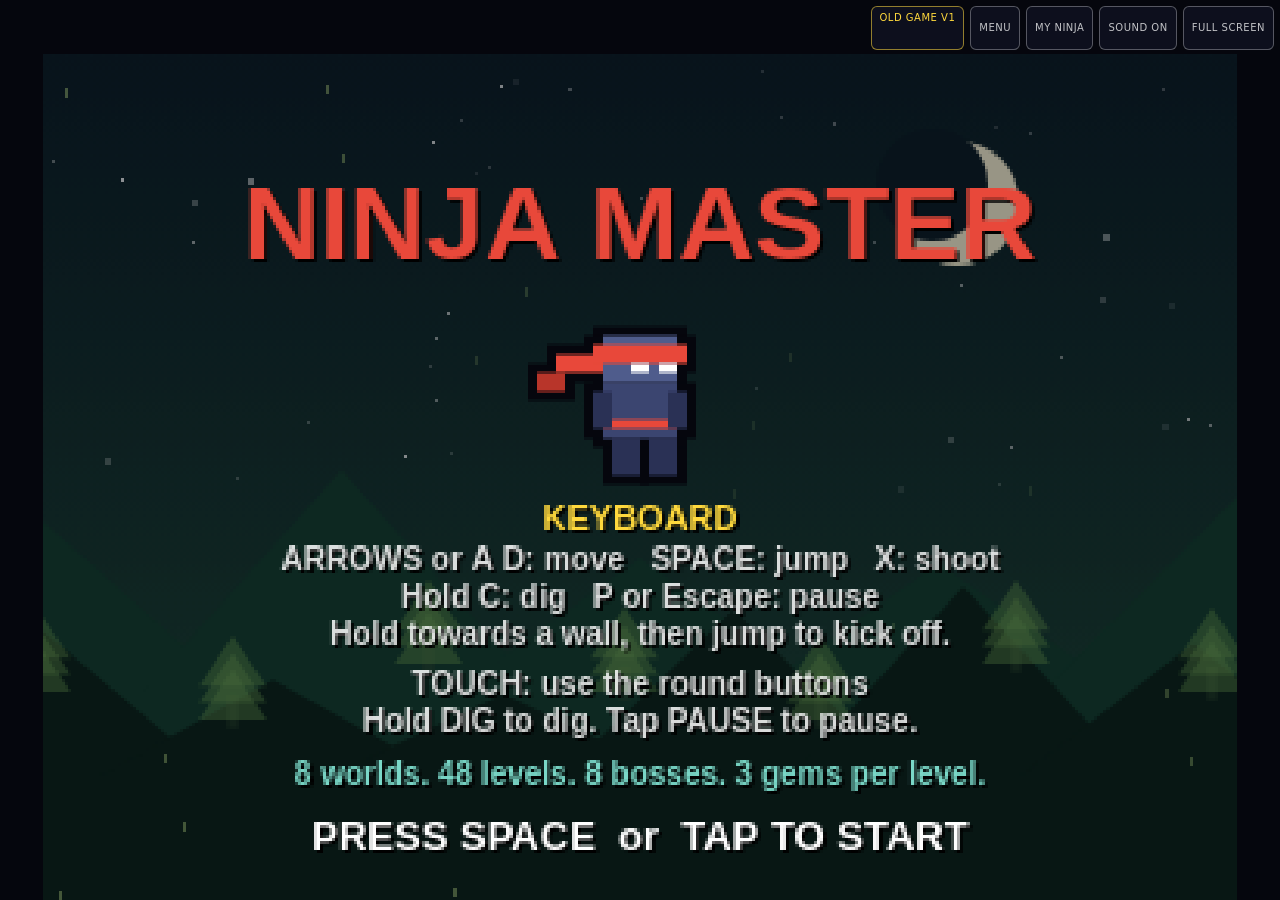
==== index.html @ 758bebf1 "Add free ninja colours and headwear customizer Keep look storage separate from campaign progress and" ====
<!DOCTYPE html>
<html lang="en">
<head>
<meta charset="utf-8">
<meta name="viewport" content="width=device-width, initial-scale=1, maximum-scale=1, user-scalable=no, viewport-fit=cover">
<meta name="theme-color" content="#0b0d1a">
<meta name="description" content="Ninja Master - a platform game you can play with a keyboard or your fingers.">
<meta name="mobile-web-app-capable" content="yes">
<meta name="apple-mobile-web-app-capable" content="yes">
<meta name="apple-mobile-web-app-status-bar-style" content="black-translucent">
<title>Ninja Master</title>
<link rel="stylesheet" href="style.css">
<link rel="icon" href="data:image/svg+xml,<svg xmlns='http://www.w3.org/2000/svg' viewBox='0 0 16 16'><rect width='16' height='16' fill='%230b0d1a'/><rect x='4' y='3' width='8' height='4' fill='%23d63a3a'/><rect x='4' y='7' width='8' height='6' fill='%23222436'/><rect x='5' y='8' width='2' height='2' fill='%23ffffff'/><rect x='9' y='8' width='2' height='2' fill='%23ffffff'/></svg>">
</head>
<body>
<!--
THESIS: Explore one linked pixel-art world, then cut a route through its levels.
OWN-WORLD: Keep the ninja sprites, world palettes, dark sea and gold trail marks.
STORY: Pick a region, follow its six stops, find gems and face its boss.
FIRST VIEWPORT: The map fills the game canvas. Selected region details and
the entry action sit below it; the touch pad appears only during play.
FORM: Extend the existing game with the requested region map and level trail.
-->

<div id="stage">
  <canvas id="game" width="384" height="272"></canvas>

  <div id="pad">
    <div class="pad-side pad-left">
      <button class="btn" id="btn-left"  aria-label="Move left">&#9664;</button>
      <button class="btn btn-down" id="btn-down" aria-label="Climb down a ladder">&#9660;</button>
      <button class="btn" id="btn-right" aria-label="Move right">&#9654;</button>
    </div>
    <div class="pad-side pad-right">
      <button class="btn btn-dig" id="btn-dig" aria-label="Dig terrain. Hold down to dig below, or jump to dig above">DIG</button>
      <button class="btn btn-throw" id="btn-throw" aria-label="Throw star">STAR</button>
      <button class="btn btn-jump"  id="btn-jump"  aria-label="Jump">JUMP</button>
    </div>
  </div>

  <div id="topbar">
    <a class="tiny" href="v1/" aria-label="Play the old version">OLD GAME V1</a>
    <button class="tiny" id="btn-pause" aria-label="Pause game" aria-pressed="false" hidden>PAUSE</button>
    <button class="tiny" id="btn-menu" aria-label="Open game menu">MENU</button>
    <button class="tiny" id="btn-customizer" aria-haspopup="dialog" aria-controls="customizer">MY NINJA</button>
    <button class="tiny" id="btn-sound" aria-label="Toggle sound">SOUND ON</button>
    <button class="tiny" id="btn-full" aria-label="Toggle full screen">FULL SCREEN</button>
  </div>
</div>

<!-- The look picker keeps keyboard and touch input out of the game while open. -->
<dialog id="customizer" aria-labelledby="customizer-title" aria-describedby="customizer-help">
  <header class="customizer-header">
    <h1 id="customizer-title">MY NINJA</h1>
    <p id="customizer-help">Pick colours and headwear. Make this ninja yours.</p>
  </header>
  <div class="customizer-body">
    <div class="customizer-preview">
      <canvas id="customizer-preview" width="72" height="80" role="img" aria-label="Ninja preview"></canvas>
      <div>
        <p class="customizer-preview-title">YOUR LOOK</p>
        <p id="customizer-gold-note"></p>
      </div>
    </div>
    <div class="customizer-controls">
      <fieldset><legend>Suit colour</legend><div class="customizer-options" id="customizer-suit"></div></fieldset>
      <fieldset><legend>Headband colour</legend><div class="customizer-options" id="customizer-headband"></div></fieldset>
      <fieldset><legend>Belt colour</legend><div class="customizer-options" id="customizer-belt"></div></fieldset>
      <fieldset><legend>Headwear</legend><div class="customizer-options customizer-hats" id="customizer-headwear"></div></fieldset>
    </div>
  </div>
  <footer class="customizer-footer">
    <p id="customizer-status" role="status" aria-live="polite"></p>
    <div class="customizer-actions">
      <button type="button" id="customizer-default">Default look</button>
      <button type="button" id="customizer-back">Back</button>
      <button type="button" id="customizer-apply">Apply look</button>
    </div>
  </footer>
</dialog>

<script src="levels.js"></script>
<script src="terrain.js"></script>
<script src="customizer.js"></script>
<script src="game.js"></script>
</body>
</html>
---- style.css ----
* { box-sizing: border-box; }

html, body {
  margin: 0;
  padding: 0;
  height: 100%;
  background: #05060d;
  overflow: hidden;
  overscroll-behavior: none;
  touch-action: none;
  -webkit-user-select: none;
  user-select: none;
  -webkit-tap-highlight-color: transparent;
  font-family: "Trebuchet MS", "Segoe UI", system-ui, sans-serif;
}

#stage {
  position: fixed;
  inset: 0;
  display: flex;
  align-items: center;
  justify-content: center;
  padding-top: 54px;
}

#game {
  display: block;
  /* Keep the picture the right shape: never wider than the screen,
     never taller than the screen. */
  width: min(100%, calc((100vh - 54px) * 384 / 272));
  width: min(100%, calc((100dvh - 54px) * 384 / 272));
  height: auto;
  aspect-ratio: 384 / 272;
  image-rendering: pixelated;
  image-rendering: crisp-edges;
  background: #0b0d1a;
  touch-action: none;
}

/* ---------- touch controls ---------- */

#pad {
  position: fixed;
  inset: auto 0 0 0;
  height: 100%;
  pointer-events: none;
  display: none;
  padding: 0 12px calc(12px + env(safe-area-inset-bottom)) 12px;
}

.pad-side {
  position: absolute;
  bottom: calc(14px + env(safe-area-inset-bottom));
  display: flex;
  gap: 14px;
  pointer-events: none;
}

.pad-left  { left: calc(14px + env(safe-area-inset-left)); }
.pad-right { right: calc(14px + env(safe-area-inset-right)); }

.btn {
  pointer-events: auto;
  width: 74px;
  height: 74px;
  border-radius: 50%;
  border: 3px solid rgba(255, 255, 255, 0.55);
  background: rgba(20, 24, 44, 0.5);
  color: #fff;
  font-size: 22px;
  font-weight: bold;
  line-height: 1;
  touch-action: none;
  -webkit-user-select: none;
  user-select: none;
  backdrop-filter: blur(2px);
  transition: transform 0.05s ease, background 0.05s ease;
}

.btn:active,
.btn.held {
  background: rgba(255, 255, 255, 0.4);
  transform: scale(0.92);
}

.btn-jump  { background: rgba(60, 170, 90, 0.5);  font-size: 16px; }
.btn-throw { background: rgba(200, 60, 60, 0.5);  font-size: 15px; }
.btn-dig {
  position: absolute;
  bottom: calc(100% + 10px);
  left: 0;
  width: 58px;
  height: 58px;
  background: rgba(146, 100, 43, 0.8);
  font-size: 13px;
}

button:focus-visible, a:focus-visible {
  outline: 3px solid #ffd93d;
  outline-offset: 3px;
}

[hidden] { display: none !important; }

/* The ladder button sits low between left and right, and is smaller so
   three buttons still fit across a small phone. */
.btn-down {
  width: 56px;
  height: 56px;
  font-size: 17px;
  align-self: flex-end;
  background: rgba(70, 90, 150, 0.5);
}

/* ---------- small buttons ---------- */

#topbar {
  position: fixed;
  top: calc(6px + env(safe-area-inset-top));
  right: calc(6px + env(safe-area-inset-right));
  display: flex;
  gap: 6px;
  z-index: 5;
  max-width: calc(100% - 12px - env(safe-area-inset-left) - env(safe-area-inset-right));
}

.tiny {
  background: rgba(20, 24, 44, 0.55);
  color: rgba(255, 255, 255, 0.75);
  border: 1px solid rgba(255, 255, 255, 0.3);
  border-radius: 6px;
  font-size: 10px;
  letter-spacing: 0.5px;
  min-height: 44px;
  min-width: 44px;
  padding: 5px 8px;
  cursor: pointer;
  touch-action: manipulation;
  text-decoration: none;
  line-height: 1.2;
  font-family: inherit;
}

@media (max-width: 520px) {
  #topbar { gap: 3px; }
  .tiny { font-size: 9px; padding: 4px 6px; }
}

a.tiny { color: #ffd93d; border-color: rgba(255, 217, 61, 0.55); }

.tiny:active { background: rgba(255, 255, 255, 0.25); }

/* Show the thumb pad on touch screens. */
@media (pointer: coarse), (hover: none) {
  #pad { display: block; }
}

body.touch #pad { display: block; }
body:not(.playing) #pad { display: none; }

/* On short wide screens (phone held sideways) keep the buttons clear of the art. */
@media (max-height: 420px) {
  .btn { width: 62px; height: 62px; font-size: 19px; }
  .btn-jump, .btn-throw { font-size: 13px; }
  .btn-down { width: 48px; height: 48px; font-size: 15px; }
}

/* The thumb buttons need room. Shrink them in two steps so they never
   sit on top of each other, right down to a small old phone. */
@media (max-width: 520px) {
  .btn { width: 64px; height: 64px; font-size: 18px; }
  .btn-jump, .btn-throw { font-size: 12px; }
  .btn-down { width: 50px; height: 50px; font-size: 15px; }
  .pad-side { gap: 10px; }
  .btn-dig { width: 48px; height: 48px; font-size: 11px; }
  .pad-left  { left: calc(10px + env(safe-area-inset-left)); }
  .pad-right { right: calc(10px + env(safe-area-inset-right)); }
}

@media (max-width: 380px) {
  .btn { width: 48px; height: 48px; font-size: 16px; }
  .btn-jump, .btn-throw { font-size: 11px; }
  .btn-down { width: 44px; height: 44px; font-size: 13px; }
  .pad-side { gap: 5px; }
  .pad-left  { left: calc(6px + env(safe-area-inset-left)); }
  .pad-right { right: calc(6px + env(safe-area-inset-right)); }
  .btn-down, .btn-dig { width: 44px; height: 44px; }
}

/* ---------- ninja look picker ---------- */

#customizer {
  width: min(720px, calc(100% - 24px));
  max-height: calc(100vh - 24px);
  max-height: calc(100dvh - 24px - env(safe-area-inset-top) - env(safe-area-inset-bottom));
  margin: auto;
  padding: 0 20px;
  border: 2px solid #718094;
  border-top: 4px solid #ffd93d;
  background: #0c101e;
  color: #f4f4ef;
  overflow: auto;
  overscroll-behavior: contain;
  touch-action: pan-y;
  font-size: 15px;
}

#customizer::backdrop { background: rgba(4, 6, 14, 0.88); }
#customizer * { touch-action: pan-y; }
.customizer-header { padding: 18px 0 12px; }
.customizer-header h1 { margin: 0 0 6px; color: #ffd93d; font-size: 26px; }
.customizer-header p { margin: 0; color: #c1ccdc; line-height: 1.4; }
.customizer-body { display: grid; grid-template-columns: 170px minmax(0, 1fr); gap: 20px; }
.customizer-preview { position: sticky; top: 0; align-self: start; padding: 12px 0; background: #0c101e; z-index: 1; }
#customizer-preview { display: block; width: 144px; height: 160px; image-rendering: pixelated; margin: 0 auto; }
.customizer-preview-title { margin: 8px 0; color: #ffd93d; font-weight: bold; }
#customizer-gold-note { margin: 0; color: #c1ccdc; font-size: 14px; line-height: 1.4; }
.customizer-controls fieldset { border: 0; margin: 0 0 16px; padding: 0; min-width: 0; }
.customizer-controls legend { margin-bottom: 6px; padding: 0; font-size: 16px; font-weight: bold; }
.customizer-options { display: grid; grid-template-columns: repeat(3, minmax(0, 1fr)); gap: 6px; }
.customizer-hats { grid-template-columns: repeat(2, minmax(0, 1fr)); }
.customizer-choice {
  display: flex;
  align-items: center;
  gap: 5px;
  min-height: 48px;
  padding: 6px;
  border: 1px solid #64748b;
  background: #141c30;
  cursor: pointer;
  font-size: 14px;
}
.customizer-choice input { margin: 0; accent-color: #ffd93d; flex: 0 0 auto; }
.customizer-swatch { width: 12px; height: 18px; border: 1px solid #c1ccdc; flex: 0 0 auto; }
.customizer-choice:has(input:checked) { border-color: #ffd93d; background: #293044; }
.customizer-choice:focus-within { outline: 3px solid #ffd93d; outline-offset: 2px; }
.customizer-actions button:focus, #btn-customizer:focus { outline: 3px solid #ffd93d; outline-offset: 3px; }
.customizer-choice:has(input:disabled) { color: #b7c0d0; cursor: not-allowed; border-style: dashed; }
.customizer-footer { position: sticky; bottom: 0; padding: 10px 0 14px; background: #0c101e; z-index: 2; border-top: 1px solid #64748b; }
#customizer-status { margin: 0 0 10px; min-height: 2.8em; color: #a8ddab; font-size: 14px; line-height: 1.4; }
#customizer-status.customizer-warning { color: #ffd93d; }
.customizer-actions { display: flex; gap: 8px; }
.customizer-actions button {
  min-height: 48px;
  padding: 8px 12px;
  border: 1px solid #8494ac;
  border-radius: 6px;
  background: #1c2840;
  color: #f4f4ef;
  font: inherit;
  cursor: pointer;
}
#customizer-apply { margin-left: auto; background: #ffd93d; border-color: #ffd93d; color: #141824; font-weight: bold; }
.customizer-actions button:active { transform: translateY(1px); }
@media (hover: hover) {
  .customizer-choice:hover:not(:has(input:disabled)), .customizer-actions button:hover { border-color: #ffd93d; }
}
@media (max-width: 560px) {
  #customizer { padding: 0 12px; }
  .customizer-body { display: block; }
  .customizer-preview { display: flex; align-items: center; gap: 12px; padding: 8px 0; }
  #customizer-preview { width: 108px; height: 120px; margin: 0; flex: 0 0 auto; }
  .customizer-preview-title { margin: 0 0 4px; }
  .customizer-choice { gap: 4px; padding: 4px; font-size: 13px; }
  .customizer-swatch { width: 8px; }
  .customizer-actions button { padding: 8px; font-size: 14px; }
}
@media (max-width: 380px) {
  .customizer-options { grid-template-columns: repeat(2, minmax(0, 1fr)); }
}
@media (max-height: 420px) and (min-width: 561px) {
  .customizer-header { padding: 8px 0; }
  .customizer-header h1 { font-size: 20px; }
  .customizer-preview { padding: 0; }
  #customizer-preview { width: 108px; height: 120px; }
}
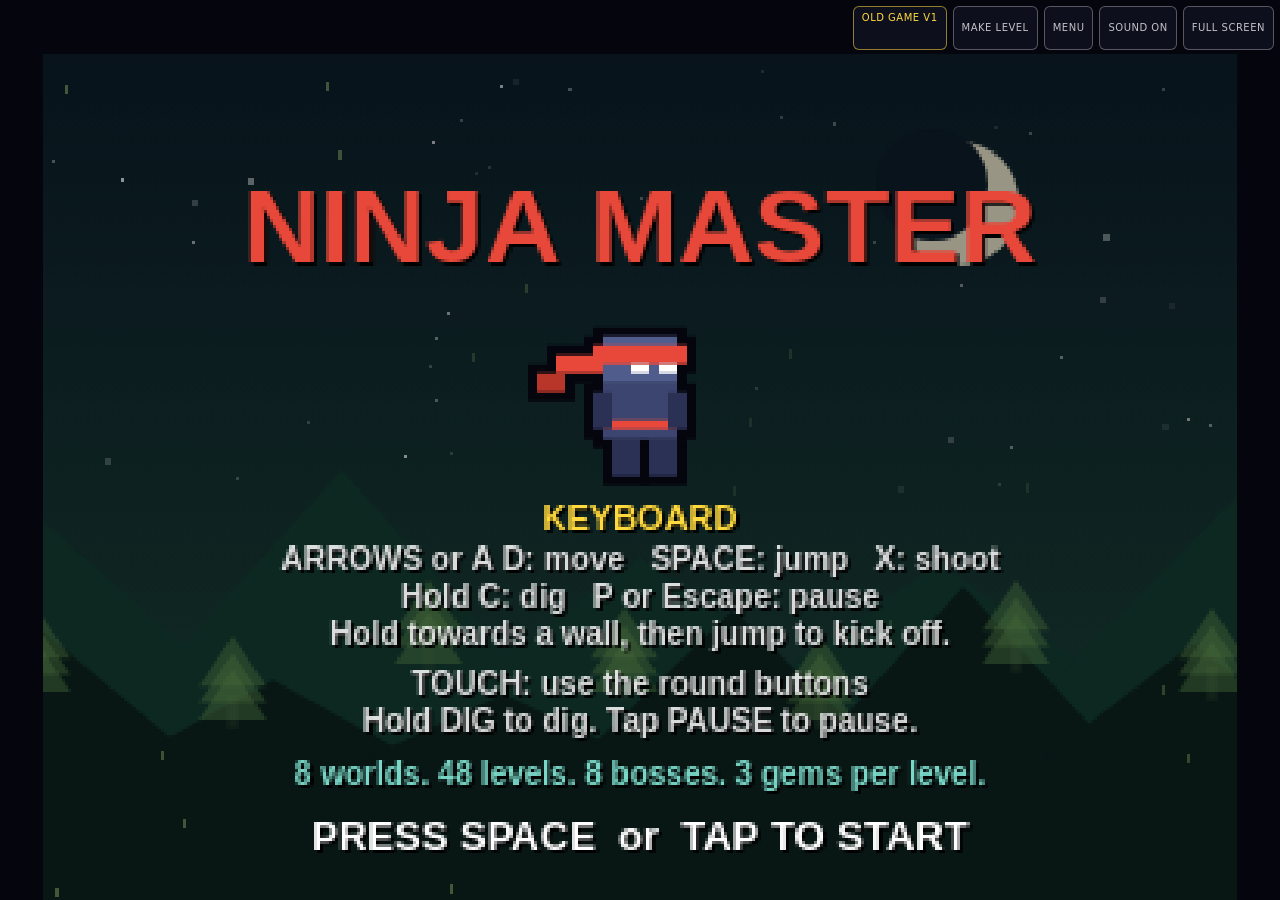
==== commit 893cab36: "Add local touch-friendly level editor Keep custom test play separate from campaign rewards and saves" ====
--- a/index.html
+++ b/index.html
@@ -10,6 +10,7 @@
 <meta name="apple-mobile-web-app-status-bar-style" content="black-translucent">
 <title>Ninja Master</title>
 <link rel="stylesheet" href="style.css">
+<link rel="stylesheet" href="level-editor.css">
 <link rel="icon" href="data:image/svg+xml,<svg xmlns='http://www.w3.org/2000/svg' viewBox='0 0 16 16'><rect width='16' height='16' fill='%230b0d1a'/><rect x='4' y='3' width='8' height='4' fill='%23d63a3a'/><rect x='4' y='7' width='8' height='6' fill='%23222436'/><rect x='5' y='8' width='2' height='2' fill='%23ffffff'/><rect x='9' y='8' width='2' height='2' fill='%23ffffff'/></svg>">
 </head>
 <body>
@@ -40,48 +41,72 @@
 
   <div id="topbar">
     <a class="tiny" href="v1/" aria-label="Play the old version">OLD GAME V1</a>
+    <button class="tiny" id="btn-editor">MAKE LEVEL</button>
     <button class="tiny" id="btn-pause" aria-label="Pause game" aria-pressed="false" hidden>PAUSE</button>
     <button class="tiny" id="btn-menu" aria-label="Open game menu">MENU</button>
-    <button class="tiny" id="btn-customizer" aria-haspopup="dialog" aria-controls="customizer">MY NINJA</button>
     <button class="tiny" id="btn-sound" aria-label="Toggle sound">SOUND ON</button>
     <button class="tiny" id="btn-full" aria-label="Toggle full screen">FULL SCREEN</button>
   </div>
 </div>
 
-<!-- The look picker keeps keyboard and touch input out of the game while open. -->
-<dialog id="customizer" aria-labelledby="customizer-title" aria-describedby="customizer-help">
-  <header class="customizer-header">
-    <h1 id="customizer-title">MY NINJA</h1>
-    <p id="customizer-help">Pick colours and headwear. Make this ninja yours.</p>
+<!-- The maker keeps the game's dark world colors and gold marks.
+     The grid is the main surface. Choose a tile, paint, then test it.
+     Test-play returns to this same local draft, never to the campaign. -->
+<section id="level-editor" aria-labelledby="editor-heading" hidden>
+  <header class="editor-header">
+    <h1 id="editor-heading">Make a level</h1>
+    <div class="editor-actions">
+      <button id="editor-test" class="editor-primary">Test level</button>
+      <button id="editor-close">Back to game</button>
+    </div>
   </header>
-  <div class="customizer-body">
-    <div class="customizer-preview">
-      <canvas id="customizer-preview" width="72" height="80" role="img" aria-label="Ninja preview"></canvas>
-      <div>
-        <p class="customizer-preview-title">YOUR LOOK</p>
-        <p id="customizer-gold-note"></p>
-      </div>
-    </div>
-    <div class="customizer-controls">
-      <fieldset><legend>Suit colour</legend><div class="customizer-options" id="customizer-suit"></div></fieldset>
-      <fieldset><legend>Headband colour</legend><div class="customizer-options" id="customizer-headband"></div></fieldset>
-      <fieldset><legend>Belt colour</legend><div class="customizer-options" id="customizer-belt"></div></fieldset>
-      <fieldset><legend>Headwear</legend><div class="customizer-options customizer-hats" id="customizer-headwear"></div></fieldset>
-    </div>
+  <p class="editor-intro">Pick a tile. Paint your world. Reach the red flag!</p>
+  <div class="editor-settings">
+    <label>Level name <input id="editor-name" maxlength="24" value="My level" autocomplete="off"></label>
+    <label>World <select id="editor-world"></select></label>
   </div>
-  <footer class="customizer-footer">
-    <p id="customizer-status" role="status" aria-live="polite"></p>
-    <div class="customizer-actions">
-      <button type="button" id="customizer-default">Default look</button>
-      <button type="button" id="customizer-back">Back</button>
-      <button type="button" id="customizer-apply">Apply look</button>
-    </div>
+  <div id="editor-palette" role="group" aria-label="Tiles"></div>
+  <div class="editor-actions editor-board-tools">
+    <button id="editor-pan" aria-pressed="false">Move view: off</button>
+    <button id="editor-undo" disabled>Undo</button>
+    <button id="editor-new">Fresh floor</button>
+    <span id="editor-brush">Brush: Earth</span>
+  </div>
+  <p id="editor-help" class="editor-help">Drag to paint. On a small screen, turn on Move view to scroll.
+    Keyboard: focus the grid, use arrows, then Space to paint. Delete erases. Ctrl+Z undoes.</p>
+  <div id="editor-board">
+    <canvas id="editor-grid" width="768" height="544" tabindex="0" role="application"
+      aria-label="Level grid" aria-describedby="editor-help"></canvas>
+  </div>
+  <footer class="editor-storage">
+    <label>Device slot
+      <select id="editor-slot">
+        <option value="1">Level 1</option>
+        <option value="2">Level 2</option>
+        <option value="3">Level 3</option>
+      </select>
+    </label>
+    <button id="editor-save">Save draft</button>
+    <button id="editor-load">Load slot</button>
+    <strong id="editor-dirty">Draft not saved</strong>
   </footer>
-</dialog>
+  <p class="editor-local">Only on this device and browser. Save before you close the page. Undo can restore a loaded or fresh draft.</p>
+  <p id="editor-status" role="status" aria-live="polite"></p>
+  <div id="editor-warning" hidden>
+    <p id="editor-warning-text"></p>
+    <button id="editor-anyway">Test anyway</button>
+  </div>
+</section>
+<div id="custom-playbar" hidden aria-label="Test level controls">
+  <button id="custom-edit" class="tiny">EDIT LEVEL</button>
+  <button id="custom-retry" class="tiny">TRY AGAIN</button>
+</div>
 
 <script src="levels.js"></script>
 <script src="terrain.js"></script>
-<script src="customizer.js"></script>
+<script src="level-rules.js"></script>
+<script src="level-data.js"></script>
 <script src="game.js"></script>
+<script src="level-editor.js"></script>
 </body>
 </html>
--- a/level-editor.css
+++ b/level-editor.css
@@ -0,0 +1,68 @@
+#level-editor {
+  position: fixed;
+  inset: 0;
+  z-index: 10;
+  overflow: auto;
+  touch-action: pan-x pan-y;
+  background: #0b1c28;
+  color: #eef4ed;
+  padding: max(16px, env(safe-area-inset-top)) max(16px, env(safe-area-inset-right)) max(24px, env(safe-area-inset-bottom)) max(16px, env(safe-area-inset-left));
+}
+
+#level-editor > * { max-width: 960px; margin-left: auto; margin-right: auto; }
+.editor-header { display: flex; align-items: center; justify-content: space-between; gap: 12px; flex-wrap: wrap; position: sticky; top: -16px; z-index: 2; background: #0b1c28; padding: 8px 0; }
+.editor-header h1 { margin: 0; color: #ffe19a; font-size: 26px; }
+.editor-intro { margin-top: 8px; margin-bottom: 20px; font-size: 16px; }
+#level-editor button, #level-editor input, #level-editor select {
+  font: inherit;
+  min-height: 44px;
+  border: 2px solid #718a91;
+  border-radius: 6px;
+  background: #142e3c;
+  color: #eef4ed;
+  padding: 8px 12px;
+  touch-action: manipulation;
+}
+#level-editor button { cursor: pointer; font-weight: bold; }
+#level-editor button:hover { background: #254a58; }
+#level-editor button:active { background: #3a5b57; }
+#level-editor button:disabled { opacity: 0.5; cursor: default; }
+#level-editor .editor-primary { background: #ffe19a; border-color: #ffe19a; color: #172424; }
+#level-editor .editor-primary:hover { background: #fff0bd; }
+#level-editor input:focus-visible, #level-editor select:focus-visible, #editor-grid:focus-visible {
+  outline: 3px solid #ffd93d;
+  outline-offset: 3px;
+}
+.editor-settings, .editor-actions, .editor-storage { display: flex; align-items: center; flex-wrap: wrap; gap: 8px; }
+.editor-settings { gap: 16px; margin-bottom: 16px; }
+.editor-settings label, .editor-storage label { display: flex; align-items: center; gap: 8px; flex-wrap: wrap; }
+#editor-name { width: 220px; max-width: 100%; }
+#editor-palette { display: flex; flex-wrap: wrap; gap: 6px; margin-bottom: 16px; }
+#editor-palette button { display: flex; align-items: center; gap: 7px; font-size: 14px; padding: 6px 10px; }
+#editor-palette button[aria-pressed="true"], #editor-pan[aria-pressed="true"] { border-color: #ffe19a; background: #3c493d; }
+.editor-tile-mark { width: 24px; height: 24px; display: inline-grid; place-items: center; background: #05060d; color: #ffe19a; font-weight: bold; }
+.editor-board-tools { margin-top: 8px; }
+#editor-brush { color: #ffe19a; font-weight: bold; padding: 4px; }
+.editor-help, .editor-local { color: #c9ded8; font-size: 14px; line-height: 1.5; }
+#editor-board { overflow: auto; background: #05060d; border: 2px solid #718a91; }
+#editor-grid { display: block; width: 100%; min-width: 576px; height: auto; image-rendering: pixelated; touch-action: none; }
+#editor-grid.editor-panning { touch-action: pan-x pan-y; cursor: grab; }
+.editor-storage { margin-top: 20px; }
+#editor-slot { max-width: 260px; }
+#editor-dirty { font-size: 14px; color: #ffe19a; }
+#editor-status { min-height: 24px; font-weight: bold; line-height: 1.5; }
+#editor-status[data-error="true"] { color: #ffb6ad; }
+#editor-warning { padding: 12px; background: #3c3526; color: #fff0bd; border: 1px solid #d2bc7e; }
+#editor-warning p { margin-top: 0; line-height: 1.5; }
+#custom-playbar { position: fixed; top: calc(6px + env(safe-area-inset-top)); left: calc(6px + env(safe-area-inset-left)); z-index: 6; display: flex; gap: 4px; }
+#custom-edit { color: #ffe19a; border-color: #d2bc7e; }
+body.custom-testing #topbar > :not(#btn-pause):not(#btn-menu) { display: none; }
+@media (max-width: 520px) {
+  #level-editor { padding-left: 12px; padding-right: 12px; }
+  .editor-header h1 { font-size: 24px; }
+  .editor-header { gap: 8px; }
+  .editor-settings { align-items: stretch; }
+  .editor-settings label { flex: 1 1 240px; justify-content: space-between; }
+  #editor-world { max-width: 220px; }
+  #editor-palette button { flex: 1 0 94px; }
+}
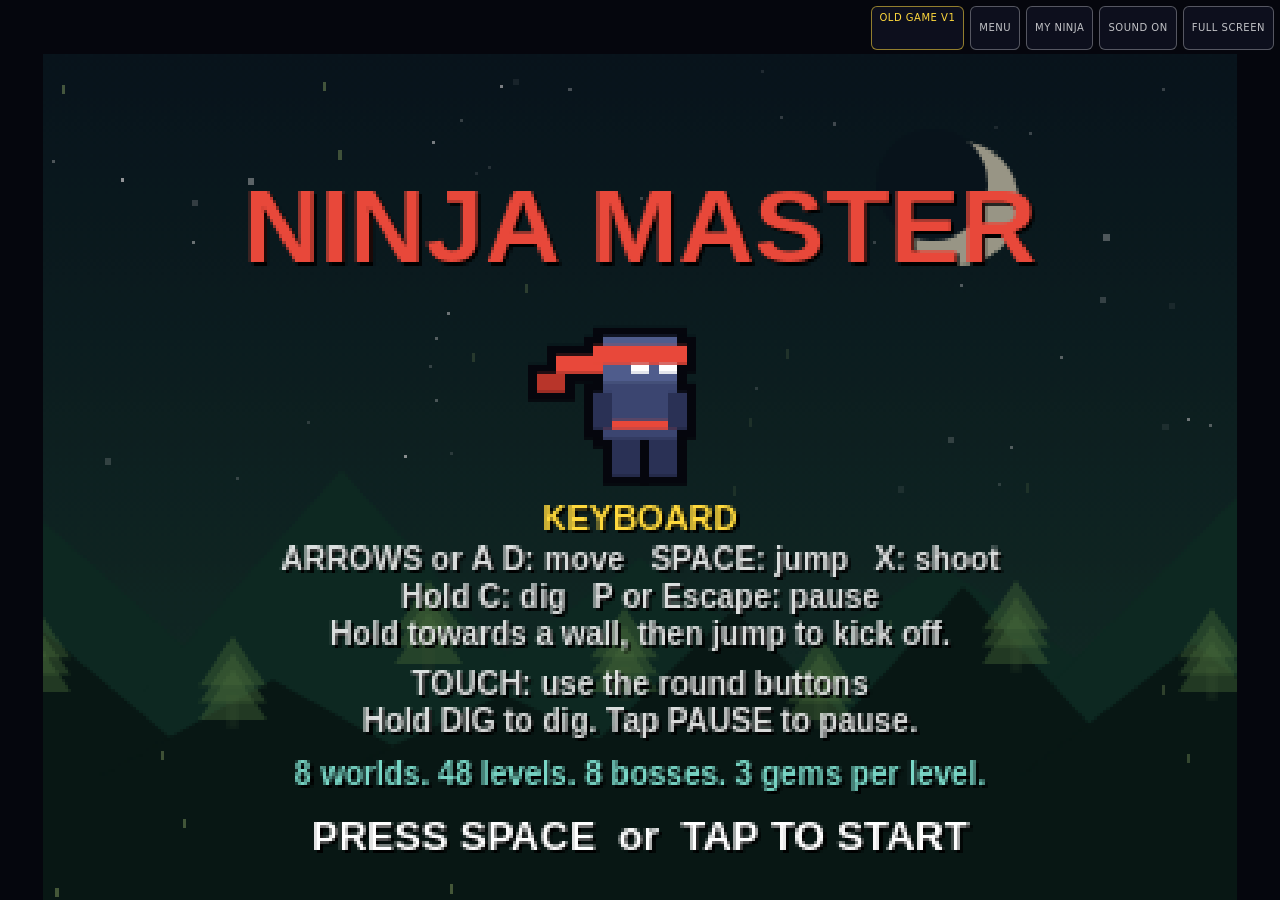
==== commit 0d1704ae: "Add cat ears, horns and two ninja helmets Keep the existing look IDs and storage schema. Draw origin" ====
--- a/index.html
+++ b/index.html
@@ -10,7 +10,6 @@
 <meta name="apple-mobile-web-app-status-bar-style" content="black-translucent">
 <title>Ninja Master</title>
 <link rel="stylesheet" href="style.css">
-<link rel="stylesheet" href="level-editor.css">
 <link rel="icon" href="data:image/svg+xml,<svg xmlns='http://www.w3.org/2000/svg' viewBox='0 0 16 16'><rect width='16' height='16' fill='%230b0d1a'/><rect x='4' y='3' width='8' height='4' fill='%23d63a3a'/><rect x='4' y='7' width='8' height='6' fill='%23222436'/><rect x='5' y='8' width='2' height='2' fill='%23ffffff'/><rect x='9' y='8' width='2' height='2' fill='%23ffffff'/></svg>">
 </head>
 <body>
@@ -41,72 +40,48 @@
 
   <div id="topbar">
     <a class="tiny" href="v1/" aria-label="Play the old version">OLD GAME V1</a>
-    <button class="tiny" id="btn-editor">MAKE LEVEL</button>
     <button class="tiny" id="btn-pause" aria-label="Pause game" aria-pressed="false" hidden>PAUSE</button>
     <button class="tiny" id="btn-menu" aria-label="Open game menu">MENU</button>
+    <button class="tiny" id="btn-customizer" aria-haspopup="dialog" aria-controls="customizer">MY NINJA</button>
     <button class="tiny" id="btn-sound" aria-label="Toggle sound">SOUND ON</button>
     <button class="tiny" id="btn-full" aria-label="Toggle full screen">FULL SCREEN</button>
   </div>
 </div>
 
-<!-- The maker keeps the game's dark world colors and gold marks.
-     The grid is the main surface. Choose a tile, paint, then test it.
-     Test-play returns to this same local draft, never to the campaign. -->
-<section id="level-editor" aria-labelledby="editor-heading" hidden>
-  <header class="editor-header">
-    <h1 id="editor-heading">Make a level</h1>
-    <div class="editor-actions">
-      <button id="editor-test" class="editor-primary">Test level</button>
-      <button id="editor-close">Back to game</button>
+<!-- The look picker keeps keyboard and touch input out of the game while open. -->
+<dialog id="customizer" aria-labelledby="customizer-title" aria-describedby="customizer-help">
+  <header class="customizer-header">
+    <h1 id="customizer-title">MY NINJA</h1>
+    <p id="customizer-help">Pick colours and headwear. Make this ninja yours.</p>
+  </header>
+  <div class="customizer-body">
+    <div class="customizer-preview">
+      <canvas id="customizer-preview" width="72" height="88" role="img" aria-label="Ninja preview"></canvas>
+      <div>
+        <p class="customizer-preview-title">YOUR LOOK</p>
+        <p id="customizer-gold-note"></p>
+      </div>
     </div>
-  </header>
-  <p class="editor-intro">Pick a tile. Paint your world. Reach the red flag!</p>
-  <div class="editor-settings">
-    <label>Level name <input id="editor-name" maxlength="24" value="My level" autocomplete="off"></label>
-    <label>World <select id="editor-world"></select></label>
+    <div class="customizer-controls">
+      <fieldset><legend>Suit colour</legend><div class="customizer-options" id="customizer-suit"></div></fieldset>
+      <fieldset><legend>Headband colour</legend><div class="customizer-options" id="customizer-headband"></div></fieldset>
+      <fieldset><legend>Belt colour</legend><div class="customizer-options" id="customizer-belt"></div></fieldset>
+      <fieldset><legend>Headwear</legend><div class="customizer-options customizer-hats" id="customizer-headwear"></div></fieldset>
+    </div>
   </div>
-  <div id="editor-palette" role="group" aria-label="Tiles"></div>
-  <div class="editor-actions editor-board-tools">
-    <button id="editor-pan" aria-pressed="false">Move view: off</button>
-    <button id="editor-undo" disabled>Undo</button>
-    <button id="editor-new">Fresh floor</button>
-    <span id="editor-brush">Brush: Earth</span>
-  </div>
-  <p id="editor-help" class="editor-help">Drag to paint. On a small screen, turn on Move view to scroll.
-    Keyboard: focus the grid, use arrows, then Space to paint. Delete erases. Ctrl+Z undoes.</p>
-  <div id="editor-board">
-    <canvas id="editor-grid" width="768" height="544" tabindex="0" role="application"
-      aria-label="Level grid" aria-describedby="editor-help"></canvas>
-  </div>
-  <footer class="editor-storage">
-    <label>Device slot
-      <select id="editor-slot">
-        <option value="1">Level 1</option>
-        <option value="2">Level 2</option>
-        <option value="3">Level 3</option>
-      </select>
-    </label>
-    <button id="editor-save">Save draft</button>
-    <button id="editor-load">Load slot</button>
-    <strong id="editor-dirty">Draft not saved</strong>
+  <footer class="customizer-footer">
+    <p id="customizer-status" role="status" aria-live="polite"></p>
+    <div class="customizer-actions">
+      <button type="button" id="customizer-default">Default look</button>
+      <button type="button" id="customizer-back">Back</button>
+      <button type="button" id="customizer-apply">Apply look</button>
+    </div>
   </footer>
-  <p class="editor-local">Only on this device and browser. Save before you close the page. Undo can restore a loaded or fresh draft.</p>
-  <p id="editor-status" role="status" aria-live="polite"></p>
-  <div id="editor-warning" hidden>
-    <p id="editor-warning-text"></p>
-    <button id="editor-anyway">Test anyway</button>
-  </div>
-</section>
-<div id="custom-playbar" hidden aria-label="Test level controls">
-  <button id="custom-edit" class="tiny">EDIT LEVEL</button>
-  <button id="custom-retry" class="tiny">TRY AGAIN</button>
-</div>
+</dialog>
 
 <script src="levels.js"></script>
 <script src="terrain.js"></script>
-<script src="level-rules.js"></script>
-<script src="level-data.js"></script>
+<script src="customizer.js"></script>
 <script src="game.js"></script>
-<script src="level-editor.js"></script>
 </body>
 </html>
--- a/style.css
+++ b/style.css
@@ -212,7 +212,7 @@
 .customizer-header p { margin: 0; color: #c1ccdc; line-height: 1.4; }
 .customizer-body { display: grid; grid-template-columns: 170px minmax(0, 1fr); gap: 20px; }
 .customizer-preview { position: sticky; top: 0; align-self: start; padding: 12px 0; background: #0c101e; z-index: 1; }
-#customizer-preview { display: block; width: 144px; height: 160px; image-rendering: pixelated; margin: 0 auto; }
+#customizer-preview { display: block; width: 144px; height: 176px; image-rendering: pixelated; margin: 0 auto; }
 .customizer-preview-title { margin: 8px 0; color: #ffd93d; font-weight: bold; }
 #customizer-gold-note { margin: 0; color: #c1ccdc; font-size: 14px; line-height: 1.4; }
 .customizer-controls fieldset { border: 0; margin: 0 0 16px; padding: 0; min-width: 0; }
@@ -259,7 +259,7 @@
   #customizer { padding: 0 12px; }
   .customizer-body { display: block; }
   .customizer-preview { display: flex; align-items: center; gap: 12px; padding: 8px 0; }
-  #customizer-preview { width: 108px; height: 120px; margin: 0; flex: 0 0 auto; }
+  #customizer-preview { width: 108px; height: 132px; margin: 0; flex: 0 0 auto; }
   .customizer-preview-title { margin: 0 0 4px; }
   .customizer-choice { gap: 4px; padding: 4px; font-size: 13px; }
   .customizer-swatch { width: 8px; }
@@ -272,5 +272,5 @@
   .customizer-header { padding: 8px 0; }
   .customizer-header h1 { font-size: 20px; }
   .customizer-preview { padding: 0; }
-  #customizer-preview { width: 108px; height: 120px; }
-}
+  #customizer-preview { width: 108px; height: 132px; }
+}
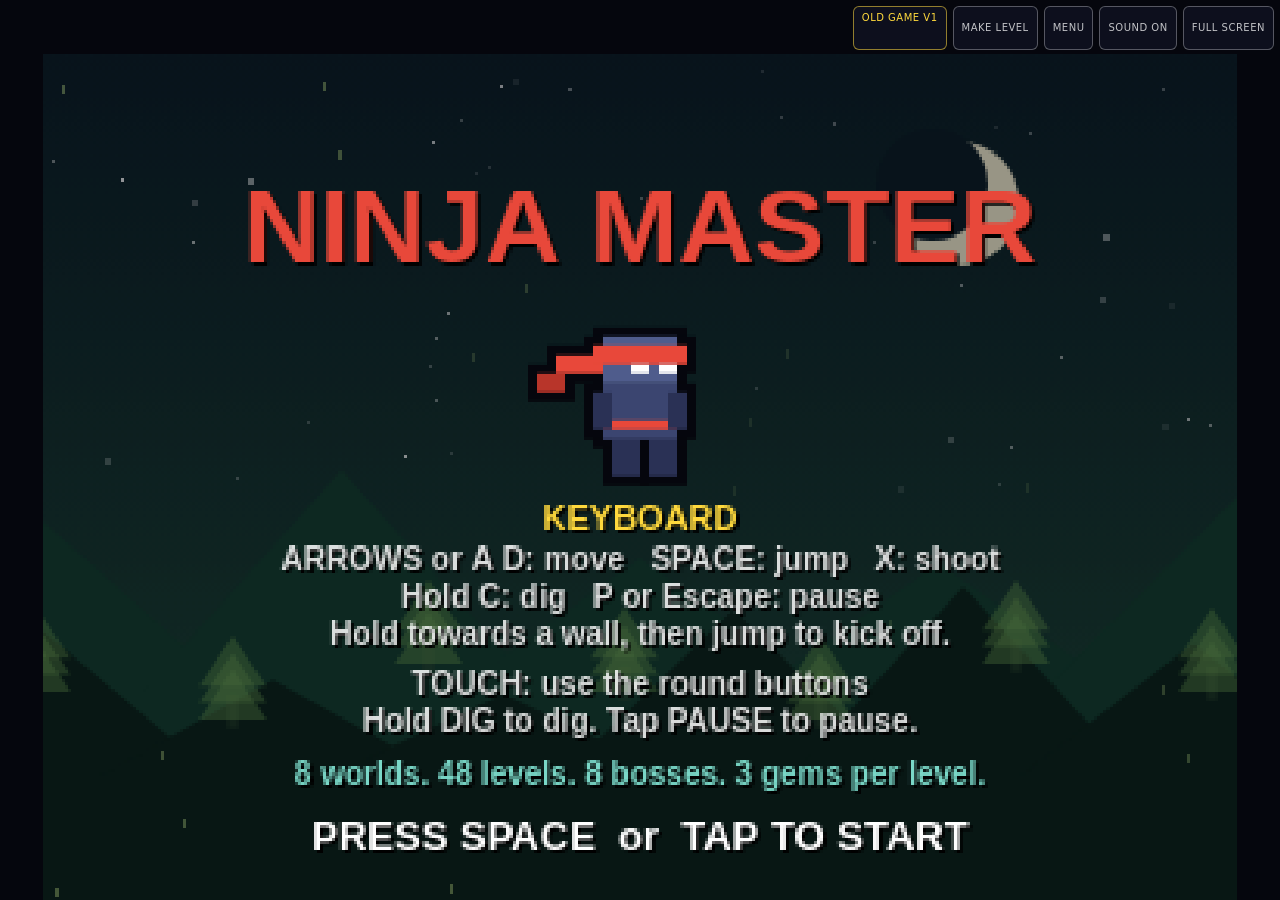
==== commit 96a88c9b: "Add chain-reaction barrels to game and level editor Co-authored-by: Copilot App <223556219+Copilot@u" ====
--- a/index.html
+++ b/index.html
@@ -10,6 +10,7 @@
 <meta name="apple-mobile-web-app-status-bar-style" content="black-translucent">
 <title>Ninja Master</title>
 <link rel="stylesheet" href="style.css">
+<link rel="stylesheet" href="level-editor.css">
 <link rel="icon" href="data:image/svg+xml,<svg xmlns='http://www.w3.org/2000/svg' viewBox='0 0 16 16'><rect width='16' height='16' fill='%230b0d1a'/><rect x='4' y='3' width='8' height='4' fill='%23d63a3a'/><rect x='4' y='7' width='8' height='6' fill='%23222436'/><rect x='5' y='8' width='2' height='2' fill='%23ffffff'/><rect x='9' y='8' width='2' height='2' fill='%23ffffff'/></svg>">
 </head>
 <body>
@@ -40,48 +41,73 @@
 
   <div id="topbar">
     <a class="tiny" href="v1/" aria-label="Play the old version">OLD GAME V1</a>
+    <button class="tiny" id="btn-editor">MAKE LEVEL</button>
     <button class="tiny" id="btn-pause" aria-label="Pause game" aria-pressed="false" hidden>PAUSE</button>
     <button class="tiny" id="btn-menu" aria-label="Open game menu">MENU</button>
-    <button class="tiny" id="btn-customizer" aria-haspopup="dialog" aria-controls="customizer">MY NINJA</button>
     <button class="tiny" id="btn-sound" aria-label="Toggle sound">SOUND ON</button>
     <button class="tiny" id="btn-full" aria-label="Toggle full screen">FULL SCREEN</button>
   </div>
 </div>
 
-<!-- The look picker keeps keyboard and touch input out of the game while open. -->
-<dialog id="customizer" aria-labelledby="customizer-title" aria-describedby="customizer-help">
-  <header class="customizer-header">
-    <h1 id="customizer-title">MY NINJA</h1>
-    <p id="customizer-help">Pick colours and headwear. Make this ninja yours.</p>
+<!-- The maker keeps the game's dark world colors and gold marks.
+     The grid is the main surface. Choose a tile, paint, then test it.
+     Test-play returns to this same local draft, never to the campaign. -->
+<section id="level-editor" aria-labelledby="editor-heading" hidden>
+  <header class="editor-header">
+    <h1 id="editor-heading">Make a level</h1>
+    <div class="editor-actions">
+      <button id="editor-test" class="editor-primary">Test level</button>
+      <button id="editor-close">Back to game</button>
+    </div>
   </header>
-  <div class="customizer-body">
-    <div class="customizer-preview">
-      <canvas id="customizer-preview" width="72" height="88" role="img" aria-label="Ninja preview"></canvas>
-      <div>
-        <p class="customizer-preview-title">YOUR LOOK</p>
-        <p id="customizer-gold-note"></p>
-      </div>
-    </div>
-    <div class="customizer-controls">
-      <fieldset><legend>Suit colour</legend><div class="customizer-options" id="customizer-suit"></div></fieldset>
-      <fieldset><legend>Headband colour</legend><div class="customizer-options" id="customizer-headband"></div></fieldset>
-      <fieldset><legend>Belt colour</legend><div class="customizer-options" id="customizer-belt"></div></fieldset>
-      <fieldset><legend>Headwear</legend><div class="customizer-options customizer-hats" id="customizer-headwear"></div></fieldset>
-    </div>
+  <p class="editor-intro">Pick a tile. Paint your world. Reach the red flag!</p>
+  <div class="editor-settings">
+    <label>Level name <input id="editor-name" maxlength="24" value="My level" autocomplete="off"></label>
+    <label>World <select id="editor-world"></select></label>
   </div>
-  <footer class="customizer-footer">
-    <p id="customizer-status" role="status" aria-live="polite"></p>
-    <div class="customizer-actions">
-      <button type="button" id="customizer-default">Default look</button>
-      <button type="button" id="customizer-back">Back</button>
-      <button type="button" id="customizer-apply">Apply look</button>
-    </div>
+  <div id="editor-palette" role="group" aria-label="Tiles"></div>
+  <div class="editor-actions editor-board-tools">
+    <button id="editor-pan" aria-pressed="false">Move view: off</button>
+    <button id="editor-undo" disabled>Undo</button>
+    <button id="editor-new">Fresh floor</button>
+    <span id="editor-brush">Brush: Earth</span>
+  </div>
+  <p id="editor-help" class="editor-help">Drag to paint. On a small screen, turn on Move view to scroll.
+    Keyboard: focus the grid, use arrows, then Space to paint. Delete erases. Ctrl+Z undoes.</p>
+  <div id="editor-board">
+    <canvas id="editor-grid" width="768" height="544" tabindex="0" role="application"
+      aria-label="Level grid" aria-describedby="editor-help"></canvas>
+  </div>
+  <footer class="editor-storage">
+    <label>Device slot
+      <select id="editor-slot">
+        <option value="1">Level 1</option>
+        <option value="2">Level 2</option>
+        <option value="3">Level 3</option>
+      </select>
+    </label>
+    <button id="editor-save">Save draft</button>
+    <button id="editor-load">Load slot</button>
+    <strong id="editor-dirty">Draft not saved</strong>
   </footer>
-</dialog>
+  <p class="editor-local">Only on this device and browser. Save before you close the page. Undo can restore a loaded or fresh draft.</p>
+  <p id="editor-status" role="status" aria-live="polite"></p>
+  <div id="editor-warning" hidden>
+    <p id="editor-warning-text"></p>
+    <button id="editor-anyway">Test anyway</button>
+  </div>
+</section>
+<div id="custom-playbar" hidden aria-label="Test level controls">
+  <button id="custom-edit" class="tiny">EDIT LEVEL</button>
+  <button id="custom-retry" class="tiny">TRY AGAIN</button>
+</div>
 
 <script src="levels.js"></script>
 <script src="terrain.js"></script>
-<script src="customizer.js"></script>
+<script src="hazards.js"></script>
+<script src="level-rules.js"></script>
+<script src="level-data.js"></script>
 <script src="game.js"></script>
+<script src="level-editor.js"></script>
 </body>
 </html>
--- a/level-editor.css
+++ b/level-editor.css
@@ -0,0 +1,68 @@
+#level-editor {
+  position: fixed;
+  inset: 0;
+  z-index: 10;
+  overflow: auto;
+  touch-action: pan-x pan-y;
+  background: #0b1c28;
+  color: #eef4ed;
+  padding: max(16px, env(safe-area-inset-top)) max(16px, env(safe-area-inset-right)) max(24px, env(safe-area-inset-bottom)) max(16px, env(safe-area-inset-left));
+}
+
+#level-editor > * { max-width: 960px; margin-left: auto; margin-right: auto; }
+.editor-header { display: flex; align-items: center; justify-content: space-between; gap: 12px; flex-wrap: wrap; position: sticky; top: -16px; z-index: 2; background: #0b1c28; padding: 8px 0; }
+.editor-header h1 { margin: 0; color: #ffe19a; font-size: 26px; }
+.editor-intro { margin-top: 8px; margin-bottom: 20px; font-size: 16px; }
+#level-editor button, #level-editor input, #level-editor select {
+  font: inherit;
+  min-height: 44px;
+  border: 2px solid #718a91;
+  border-radius: 6px;
+  background: #142e3c;
+  color: #eef4ed;
+  padding: 8px 12px;
+  touch-action: manipulation;
+}
+#level-editor button { cursor: pointer; font-weight: bold; }
+#level-editor button:hover { background: #254a58; }
+#level-editor button:active { background: #3a5b57; }
+#level-editor button:disabled { opacity: 0.5; cursor: default; }
+#level-editor .editor-primary { background: #ffe19a; border-color: #ffe19a; color: #172424; }
+#level-editor .editor-primary:hover { background: #fff0bd; }
+#level-editor input:focus-visible, #level-editor select:focus-visible, #editor-grid:focus-visible {
+  outline: 3px solid #ffd93d;
+  outline-offset: 3px;
+}
+.editor-settings, .editor-actions, .editor-storage { display: flex; align-items: center; flex-wrap: wrap; gap: 8px; }
+.editor-settings { gap: 16px; margin-bottom: 16px; }
+.editor-settings label, .editor-storage label { display: flex; align-items: center; gap: 8px; flex-wrap: wrap; }
+#editor-name { width: 220px; max-width: 100%; }
+#editor-palette { display: flex; flex-wrap: wrap; gap: 6px; margin-bottom: 16px; }
+#editor-palette button { display: flex; align-items: center; gap: 7px; font-size: 14px; padding: 6px 10px; }
+#editor-palette button[aria-pressed="true"], #editor-pan[aria-pressed="true"] { border-color: #ffe19a; background: #3c493d; }
+.editor-tile-mark { width: 24px; height: 24px; display: inline-grid; place-items: center; background: #05060d; color: #ffe19a; font-weight: bold; }
+.editor-board-tools { margin-top: 8px; }
+#editor-brush { color: #ffe19a; font-weight: bold; padding: 4px; }
+.editor-help, .editor-local { color: #c9ded8; font-size: 14px; line-height: 1.5; }
+#editor-board { overflow: auto; background: #05060d; border: 2px solid #718a91; }
+#editor-grid { display: block; width: 100%; min-width: 576px; height: auto; image-rendering: pixelated; touch-action: none; }
+#editor-grid.editor-panning { touch-action: pan-x pan-y; cursor: grab; }
+.editor-storage { margin-top: 20px; }
+#editor-slot { max-width: 260px; }
+#editor-dirty { font-size: 14px; color: #ffe19a; }
+#editor-status { min-height: 24px; font-weight: bold; line-height: 1.5; }
+#editor-status[data-error="true"] { color: #ffb6ad; }
+#editor-warning { padding: 12px; background: #3c3526; color: #fff0bd; border: 1px solid #d2bc7e; }
+#editor-warning p { margin-top: 0; line-height: 1.5; }
+#custom-playbar { position: fixed; top: calc(6px + env(safe-area-inset-top)); left: calc(6px + env(safe-area-inset-left)); z-index: 6; display: flex; gap: 4px; }
+#custom-edit { color: #ffe19a; border-color: #d2bc7e; }
+body.custom-testing #topbar > :not(#btn-pause):not(#btn-menu) { display: none; }
+@media (max-width: 520px) {
+  #level-editor { padding-left: 12px; padding-right: 12px; }
+  .editor-header h1 { font-size: 24px; }
+  .editor-header { gap: 8px; }
+  .editor-settings { align-items: stretch; }
+  .editor-settings label { flex: 1 1 240px; justify-content: space-between; }
+  #editor-world { max-width: 220px; }
+  #editor-palette button { flex: 1 0 94px; }
+}
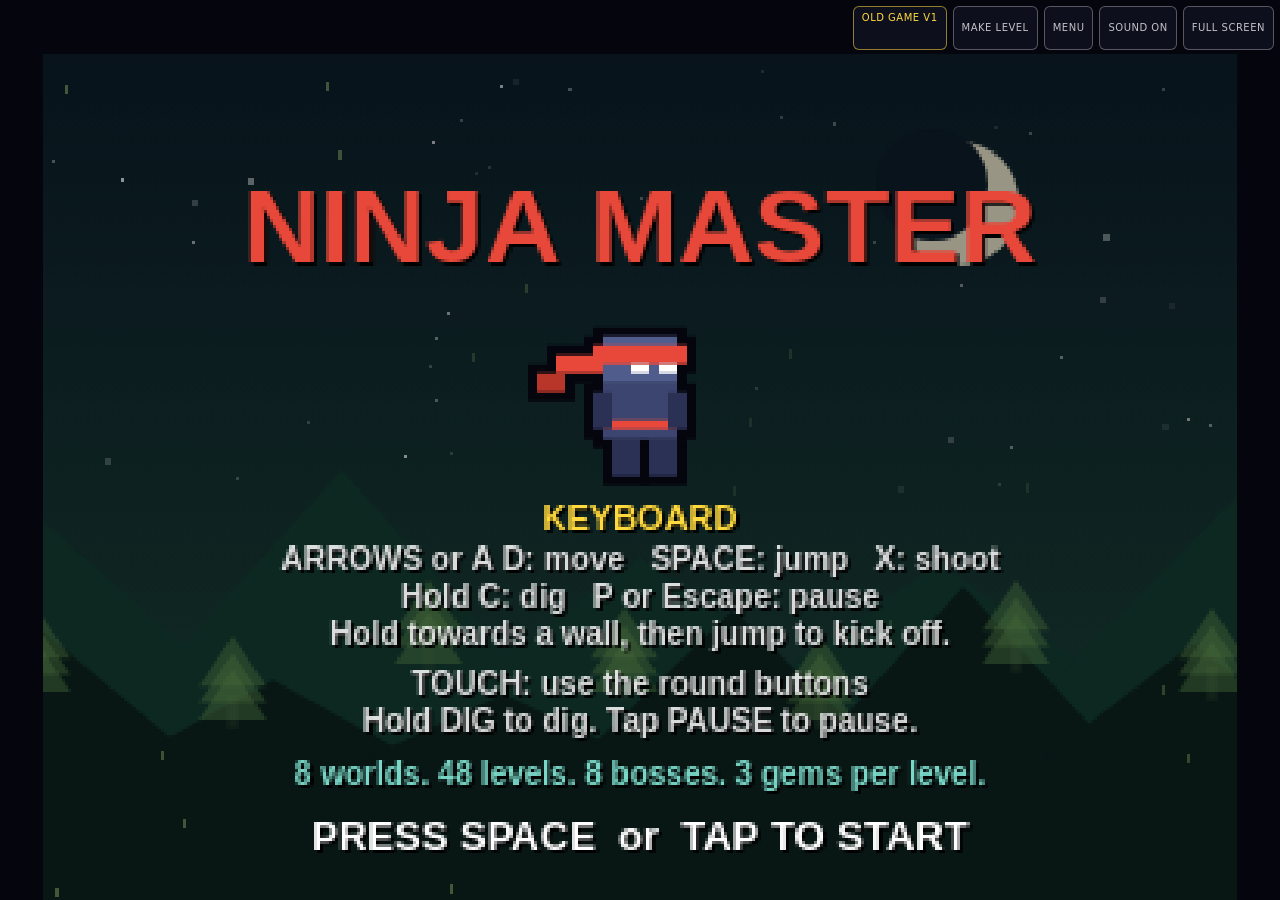
==== commit 828be40d: "Add warned falling blocks and hazard-state safety checks Keep falling tiles marked, give a full one-" ====
--- a/index.html
+++ b/index.html
@@ -73,7 +73,9 @@
     <span id="editor-brush">Brush: Earth</span>
   </div>
   <p id="editor-help" class="editor-help">Drag to paint. On a small screen, turn on Move view to scroll.
-    Keyboard: focus the grid, use arrows, then Space to paint. Delete erases. Ctrl+Z undoes.</p>
+    Keyboard: focus the grid, use arrows, then Space to paint. Delete erases. Ctrl+Z undoes.
+    Barrels flash when shot. Falling blocks shake for one second after their support breaks,
+    then crumble on impact. Bright corner bolts mean a block stays fixed to keep a route safe.</p>
   <div id="editor-board">
     <canvas id="editor-grid" width="768" height="544" tabindex="0" role="application"
       aria-label="Level grid" aria-describedby="editor-help"></canvas>
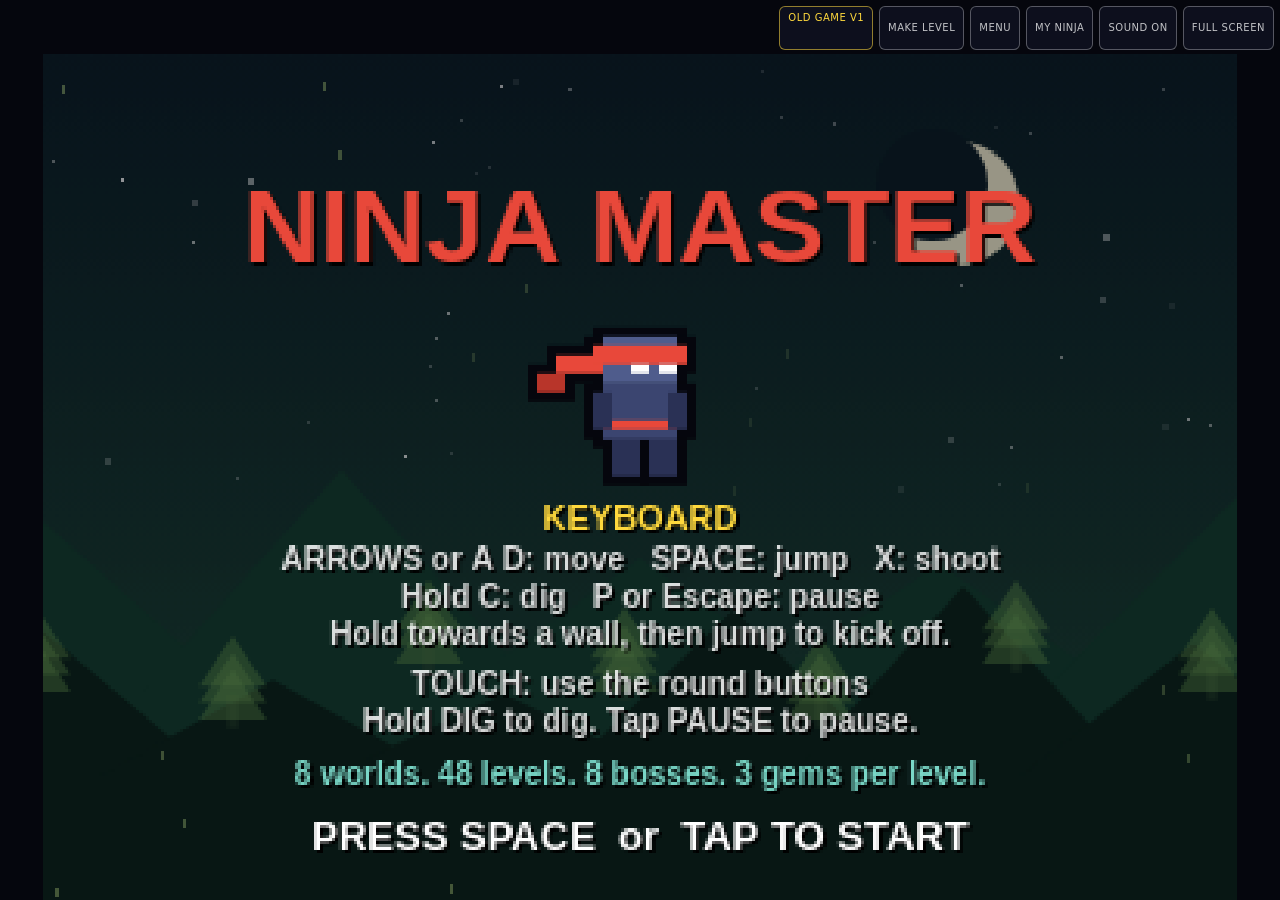
==== commit 5cba87d5: "Merge verified editor and hazards into character customizer Keep both menu entries, module loads, in" ====
--- a/index.html
+++ b/index.html
@@ -44,10 +44,42 @@
     <button class="tiny" id="btn-editor">MAKE LEVEL</button>
     <button class="tiny" id="btn-pause" aria-label="Pause game" aria-pressed="false" hidden>PAUSE</button>
     <button class="tiny" id="btn-menu" aria-label="Open game menu">MENU</button>
+    <button class="tiny" id="btn-customizer" aria-haspopup="dialog" aria-controls="customizer">MY NINJA</button>
     <button class="tiny" id="btn-sound" aria-label="Toggle sound">SOUND ON</button>
     <button class="tiny" id="btn-full" aria-label="Toggle full screen">FULL SCREEN</button>
   </div>
 </div>
+
+<!-- The look picker keeps keyboard and touch input out of the game while open. -->
+<dialog id="customizer" aria-labelledby="customizer-title" aria-describedby="customizer-help">
+  <header class="customizer-header">
+    <h1 id="customizer-title">MY NINJA</h1>
+    <p id="customizer-help">Pick colours and headwear. Make this ninja yours.</p>
+  </header>
+  <div class="customizer-body">
+    <div class="customizer-preview">
+      <canvas id="customizer-preview" width="72" height="88" role="img" aria-label="Ninja preview"></canvas>
+      <div>
+        <p class="customizer-preview-title">YOUR LOOK</p>
+        <p id="customizer-gold-note"></p>
+      </div>
+    </div>
+    <div class="customizer-controls">
+      <fieldset><legend>Suit colour</legend><div class="customizer-options" id="customizer-suit"></div></fieldset>
+      <fieldset><legend>Headband colour</legend><div class="customizer-options" id="customizer-headband"></div></fieldset>
+      <fieldset><legend>Belt colour</legend><div class="customizer-options" id="customizer-belt"></div></fieldset>
+      <fieldset><legend>Headwear</legend><div class="customizer-options customizer-hats" id="customizer-headwear"></div></fieldset>
+    </div>
+  </div>
+  <footer class="customizer-footer">
+    <p id="customizer-status" role="status" aria-live="polite"></p>
+    <div class="customizer-actions">
+      <button type="button" id="customizer-default">Default look</button>
+      <button type="button" id="customizer-back">Back</button>
+      <button type="button" id="customizer-apply">Apply look</button>
+    </div>
+  </footer>
+</dialog>
 
 <!-- The maker keeps the game's dark world colors and gold marks.
      The grid is the main surface. Choose a tile, paint, then test it.
@@ -109,6 +141,7 @@
 <script src="hazards.js"></script>
 <script src="level-rules.js"></script>
 <script src="level-data.js"></script>
+<script src="customizer.js"></script>
 <script src="game.js"></script>
 <script src="level-editor.js"></script>
 </body>
--- a/level-editor.css
+++ b/level-editor.css
@@ -56,7 +56,7 @@
 #editor-warning p { margin-top: 0; line-height: 1.5; }
 #custom-playbar { position: fixed; top: calc(6px + env(safe-area-inset-top)); left: calc(6px + env(safe-area-inset-left)); z-index: 6; display: flex; gap: 4px; }
 #custom-edit { color: #ffe19a; border-color: #d2bc7e; }
-body.custom-testing #topbar > :not(#btn-pause):not(#btn-menu) { display: none; }
+body.custom-testing #topbar > :not(#btn-pause):not(#btn-menu):not(#btn-customizer) { display: none; }
 @media (max-width: 520px) {
   #level-editor { padding-left: 12px; padding-right: 12px; }
   .editor-header h1 { font-size: 24px; }
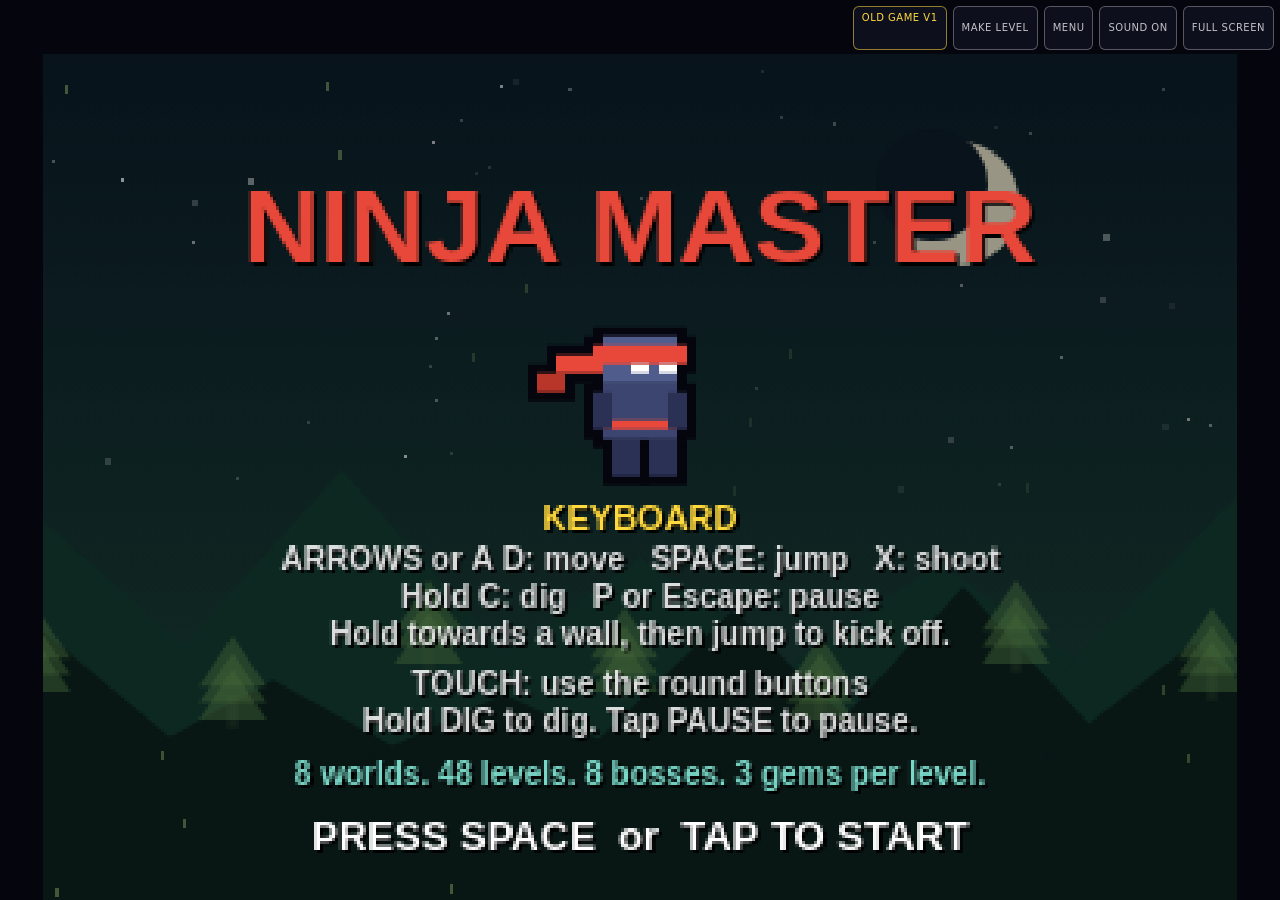
==== commit 40b3d2ff: "Merge pull request #5 from ElCapStudios/elcapstudios-ninja-barrels-and-falling-blocks Reviewed edito" ====
--- a/index.html
+++ b/index.html
@@ -44,42 +44,10 @@
     <button class="tiny" id="btn-editor">MAKE LEVEL</button>
     <button class="tiny" id="btn-pause" aria-label="Pause game" aria-pressed="false" hidden>PAUSE</button>
     <button class="tiny" id="btn-menu" aria-label="Open game menu">MENU</button>
-    <button class="tiny" id="btn-customizer" aria-haspopup="dialog" aria-controls="customizer">MY NINJA</button>
     <button class="tiny" id="btn-sound" aria-label="Toggle sound">SOUND ON</button>
     <button class="tiny" id="btn-full" aria-label="Toggle full screen">FULL SCREEN</button>
   </div>
 </div>
-
-<!-- The look picker keeps keyboard and touch input out of the game while open. -->
-<dialog id="customizer" aria-labelledby="customizer-title" aria-describedby="customizer-help">
-  <header class="customizer-header">
-    <h1 id="customizer-title">MY NINJA</h1>
-    <p id="customizer-help">Pick colours and headwear. Make this ninja yours.</p>
-  </header>
-  <div class="customizer-body">
-    <div class="customizer-preview">
-      <canvas id="customizer-preview" width="72" height="88" role="img" aria-label="Ninja preview"></canvas>
-      <div>
-        <p class="customizer-preview-title">YOUR LOOK</p>
-        <p id="customizer-gold-note"></p>
-      </div>
-    </div>
-    <div class="customizer-controls">
-      <fieldset><legend>Suit colour</legend><div class="customizer-options" id="customizer-suit"></div></fieldset>
-      <fieldset><legend>Headband colour</legend><div class="customizer-options" id="customizer-headband"></div></fieldset>
-      <fieldset><legend>Belt colour</legend><div class="customizer-options" id="customizer-belt"></div></fieldset>
-      <fieldset><legend>Headwear</legend><div class="customizer-options customizer-hats" id="customizer-headwear"></div></fieldset>
-    </div>
-  </div>
-  <footer class="customizer-footer">
-    <p id="customizer-status" role="status" aria-live="polite"></p>
-    <div class="customizer-actions">
-      <button type="button" id="customizer-default">Default look</button>
-      <button type="button" id="customizer-back">Back</button>
-      <button type="button" id="customizer-apply">Apply look</button>
-    </div>
-  </footer>
-</dialog>
 
 <!-- The maker keeps the game's dark world colors and gold marks.
      The grid is the main surface. Choose a tile, paint, then test it.
@@ -141,7 +109,6 @@
 <script src="hazards.js"></script>
 <script src="level-rules.js"></script>
 <script src="level-data.js"></script>
-<script src="customizer.js"></script>
 <script src="game.js"></script>
 <script src="level-editor.js"></script>
 </body>
--- a/level-editor.css
+++ b/level-editor.css
@@ -56,7 +56,7 @@
 #editor-warning p { margin-top: 0; line-height: 1.5; }
 #custom-playbar { position: fixed; top: calc(6px + env(safe-area-inset-top)); left: calc(6px + env(safe-area-inset-left)); z-index: 6; display: flex; gap: 4px; }
 #custom-edit { color: #ffe19a; border-color: #d2bc7e; }
-body.custom-testing #topbar > :not(#btn-pause):not(#btn-menu):not(#btn-customizer) { display: none; }
+body.custom-testing #topbar > :not(#btn-pause):not(#btn-menu) { display: none; }
 @media (max-width: 520px) {
   #level-editor { padding-left: 12px; padding-right: 12px; }
   .editor-header h1 { font-size: 24px; }
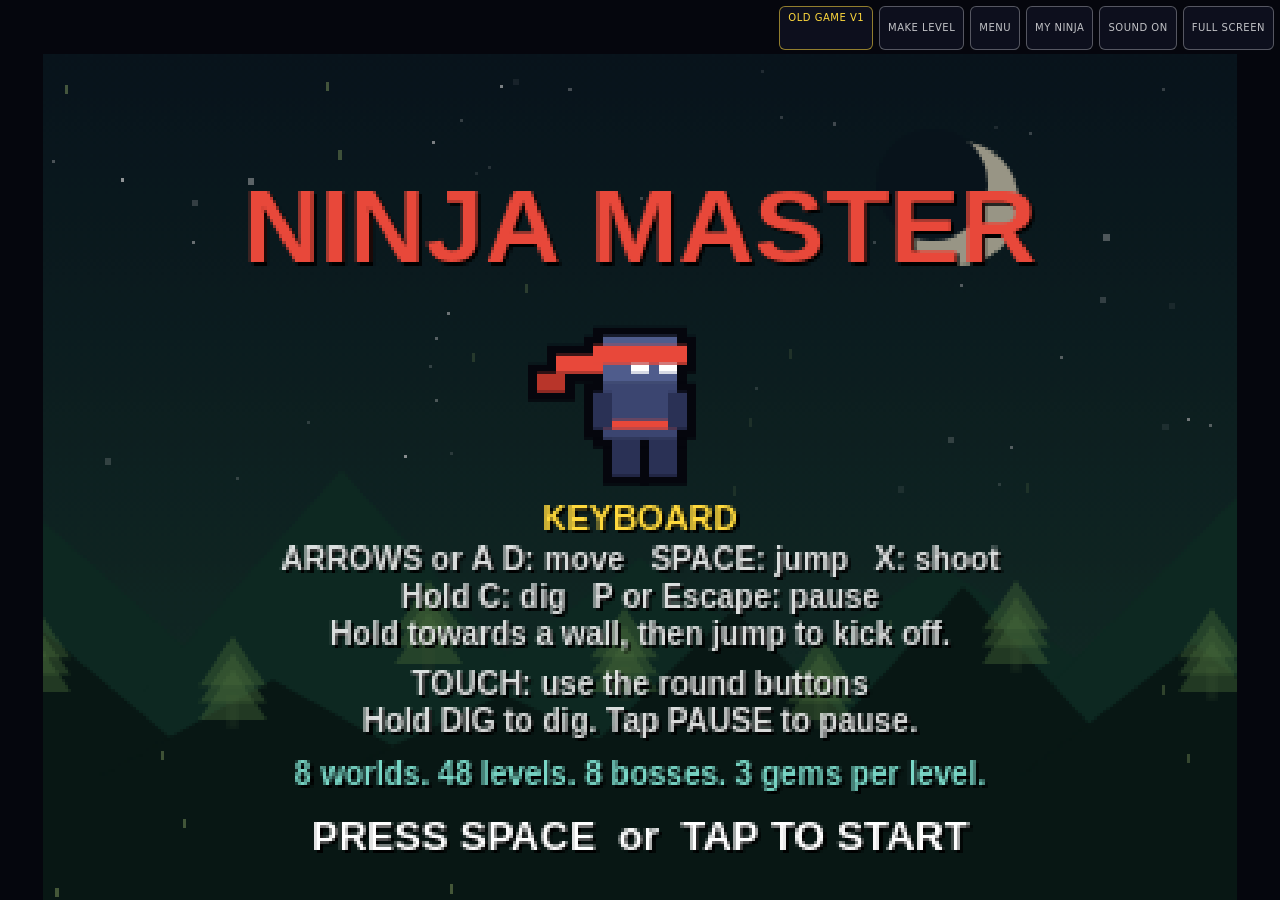
==== commit 426c60d9: "Merge character customizer with editor and hazards Keep the reviewed customizer, level editor and ha" ====
--- a/index.html
+++ b/index.html
@@ -44,10 +44,42 @@
     <button class="tiny" id="btn-editor">MAKE LEVEL</button>
     <button class="tiny" id="btn-pause" aria-label="Pause game" aria-pressed="false" hidden>PAUSE</button>
     <button class="tiny" id="btn-menu" aria-label="Open game menu">MENU</button>
+    <button class="tiny" id="btn-customizer" aria-haspopup="dialog" aria-controls="customizer">MY NINJA</button>
     <button class="tiny" id="btn-sound" aria-label="Toggle sound">SOUND ON</button>
     <button class="tiny" id="btn-full" aria-label="Toggle full screen">FULL SCREEN</button>
   </div>
 </div>
+
+<!-- The look picker keeps keyboard and touch input out of the game while open. -->
+<dialog id="customizer" aria-labelledby="customizer-title" aria-describedby="customizer-help">
+  <header class="customizer-header">
+    <h1 id="customizer-title">MY NINJA</h1>
+    <p id="customizer-help">Pick colours and headwear. Make this ninja yours.</p>
+  </header>
+  <div class="customizer-body">
+    <div class="customizer-preview">
+      <canvas id="customizer-preview" width="72" height="88" role="img" aria-label="Ninja preview"></canvas>
+      <div>
+        <p class="customizer-preview-title">YOUR LOOK</p>
+        <p id="customizer-gold-note"></p>
+      </div>
+    </div>
+    <div class="customizer-controls">
+      <fieldset><legend>Suit colour</legend><div class="customizer-options" id="customizer-suit"></div></fieldset>
+      <fieldset><legend>Headband colour</legend><div class="customizer-options" id="customizer-headband"></div></fieldset>
+      <fieldset><legend>Belt colour</legend><div class="customizer-options" id="customizer-belt"></div></fieldset>
+      <fieldset><legend>Headwear</legend><div class="customizer-options customizer-hats" id="customizer-headwear"></div></fieldset>
+    </div>
+  </div>
+  <footer class="customizer-footer">
+    <p id="customizer-status" role="status" aria-live="polite"></p>
+    <div class="customizer-actions">
+      <button type="button" id="customizer-default">Default look</button>
+      <button type="button" id="customizer-back">Back</button>
+      <button type="button" id="customizer-apply">Apply look</button>
+    </div>
+  </footer>
+</dialog>
 
 <!-- The maker keeps the game's dark world colors and gold marks.
      The grid is the main surface. Choose a tile, paint, then test it.
@@ -109,6 +141,7 @@
 <script src="hazards.js"></script>
 <script src="level-rules.js"></script>
 <script src="level-data.js"></script>
+<script src="customizer.js"></script>
 <script src="game.js"></script>
 <script src="level-editor.js"></script>
 </body>
--- a/level-editor.css
+++ b/level-editor.css
@@ -56,7 +56,7 @@
 #editor-warning p { margin-top: 0; line-height: 1.5; }
 #custom-playbar { position: fixed; top: calc(6px + env(safe-area-inset-top)); left: calc(6px + env(safe-area-inset-left)); z-index: 6; display: flex; gap: 4px; }
 #custom-edit { color: #ffe19a; border-color: #d2bc7e; }
-body.custom-testing #topbar > :not(#btn-pause):not(#btn-menu) { display: none; }
+body.custom-testing #topbar > :not(#btn-pause):not(#btn-menu):not(#btn-customizer) { display: none; }
 @media (max-width: 520px) {
   #level-editor { padding-left: 12px; padding-right: 12px; }
   .editor-header h1 { font-size: 24px; }
